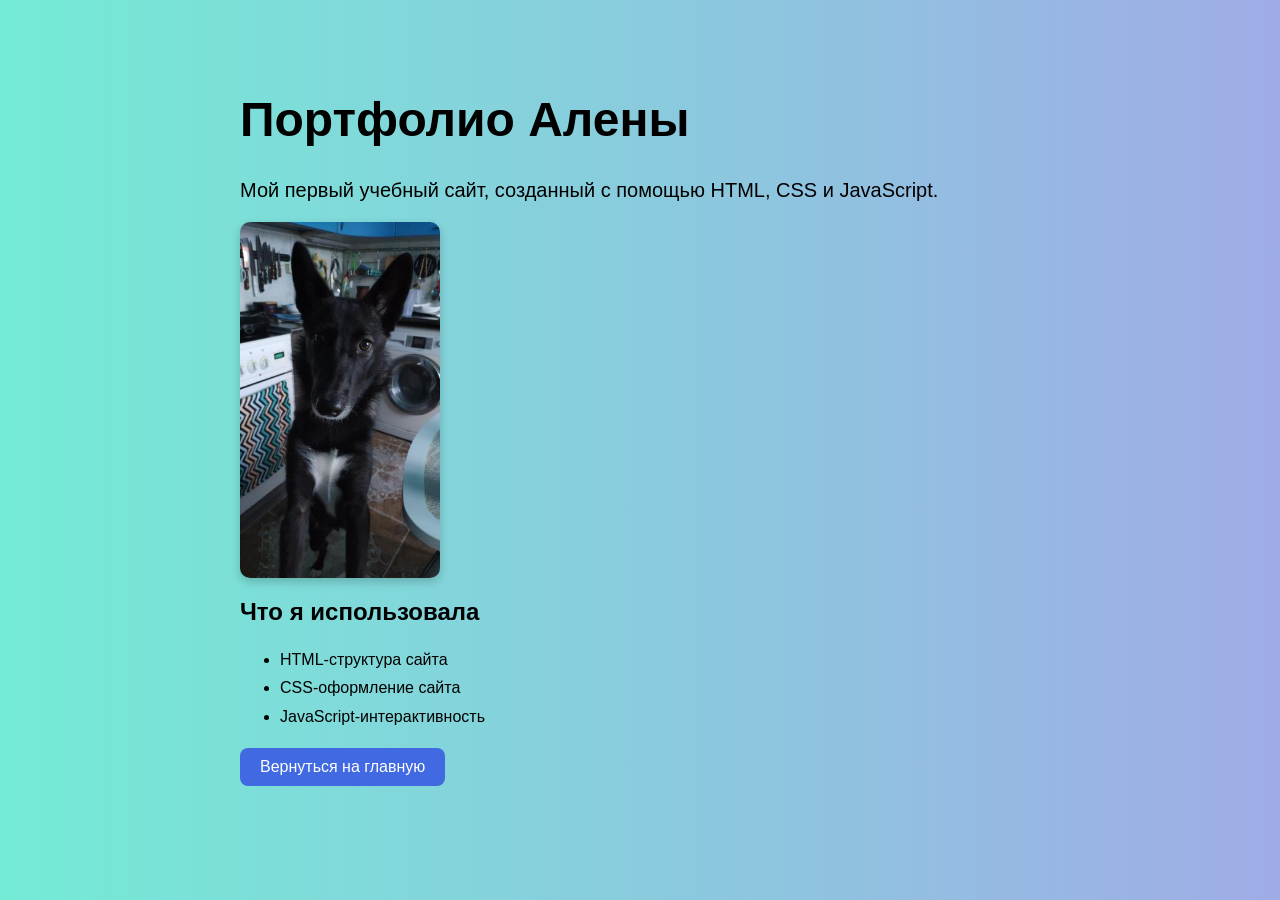
==== project1.html @ 5b077559 "update project page" ====
<DOCTYPE html>
<html lang="ru">
<head>
    <meta charset="UTF-8">
    <title>Мой первый проект</title>
    <link rel="stylesheet" href="style.css">
</head>
<body>
    <div class="project-page">
    <h1>Портфолио Алены</h1>
    <p>Мой первый учебный сайт, созданный с помощью HTML, CSS и JavaScript.</p>
    <img src="47630.jpg" alt="Мой первый проект" class="project-image">
    <h2>Что я использовала</h2>
    <ul class="project-skills">
        <li>HTML-структура сайта</li>
        <li>CSS-оформление сайта</li>
        <li>JavaScript-интерактивность</li>
    </ul>
    <a href="index.html" class="back-button">Вернуться на главную</a>
</div>
</body>
</html>
---- style.css ----
html {
    scroll-behavior: smooth;
}
body {
    margin: 0;
    font-family: Arial, sans-serif;
    background: linear-gradient(to right, #74ebd5, #9face6);
}
nav {
    background: white;
    padding: 15px;
    text-align: center;
}
nav a {
    margin: 20px;
    text-decoration: none;
    color: royalblue;
    font-weight: bold;
}
header {
    display: flex;
    justify-content: center;
    align-items: center;
    gap: 10px;
    padding: 50px 20px;
}
h1 {
    font-size: 48px;
}
p {
    font-size: 20px;
}
button {
    background: royalblue;
    color: white;
    border: none;
    padding: 12px 24px;
    border-radius: 10px;
    cursor: pointer;
    transition: 0.3s;
}
button:hover {
    background: darkblue;
    transform: scale(1.05) translateY(-3px);
}
section {
    background: white;
    margin: 40px auto;
    padding: 30px;
    width: 80%;
    border-radius: 20px;
    box-shadow: 0 10px 25px rgba(0, 0, 0, 0.1);
    transition: 0.3s;
}
section:hover {
    transform: translateY(-5px);
}
footer {
    text-align: center;
    padding: 20px;
    background: #333;
    color: white;
}

.hero-text {
    width: 400px;
}
.hero-text h1 {
    font-size: 40px;
    margin: 0 0 20px 0;
}
.hero-text p {
    margin: 20px 0;
}
header img {
    width: 150px;
    border-radius: 50px;
}
.skills {
    display: flex;
    justify-content: space-between;
    gap: 20px;
    margin-top: 30px;
}
.skill-card {
    flex: 1;
    background: #f8f9ff;
    padding: 20px;
    border-radius: 15px;
    text-align: center;
    box-shadow: 0 5px 15px rgba(0, 0, 0, 0.1);
    transition: 0.3s;
    cursor: pointer;
}
.skill-card:hover {
    transform: translateY(-8px);
    box-shadow: 0 15px 30px rgba(0, 0, 0, 0.15);
}
.skill-card h3 {
    color: royalblue;
    margin-bottom: 15px;
    font-size: 24px;
}
.skill-card p {
    margin: 0;
    color: #555;
}
.progress {
    width: 100%;
    height: 10px;
    background: #ddd;
    border-radius: 10px;
    margin-top: 15px;
    overflow: hidden;
}
.progress-bar {
    height: 100%;
    background: royalblue;
    border-radius: 10px;
    animation: fillBar 2s ease;
    transform-origin: left;
}
.html {
    width: 70%;
}
.css {
    width: 60%;
}
.js {
    width: 30%;
}
@keyframes fillBar {
    from {
        transform: scaleX(0);
    }
    to {
        transform: scaleX(1);
    }
}
.projects {
    display: flex;
    gap: 20px;
    margin-top: 30px;
}
.project-card {
    flex: 1;
    background: #f8f9ff;
    padding: 20px;
    border-radius: 15px;
    text-align: center;
    box-shadow: 0 5px 15px rgba(0,0,0,0.1);
    cursor: pointer;
    transition: 0.3s;
}
.project-card:hover {
    background: #e8f4ff;
    transform: translateY(-5px);
    box-shadow: 0 15px 30px rgba(0,0,0,0.15);
}
.project-card h3 {
    color: royalblye;
}
.project-card p{
    font-size: 16px;
    color: #555;
}
@media (max-width: 768px) {
    header {
        flex-direction: column;
        text-align: center;
    }
    .hero-text {
        width: 100%;
    }
    .skills {
        flex-direction: column;
    }
    nav ul {
        flex-direction: column;
        gap: 10px;
        align-items: center;
    }
    nav li {
        width: 100%;
        text-align: center;
    }
    .project {
        flex-direction: column;
    }
}
#contacts{
    text-align: center;
}
#contacts a {
    color: #4a90e2;
    text-decoration: none;
    font-weight: bold;
    transition: 0.3s;
}
#contacts a:hover {
    color: #2c6ecb;
    text-decoration: underline;
}
.social-links {
    display: flex;
    justify-content: center;
    gap: 50px;
    margin-top: 35px;
}
.social-links a {
    color: royalblue;
    text-decoration: none;
    font-weight: bold;
    transition: 0.3s;
}
.social-links a:hover {
    color: darkblue;
    transform: scale(1.15) translateY(-5px);
}
.contact-button {
    display: inline-block;
    background: royalblue;
    color: white;
    padding: 15px 25px;
    border-radius: 10px;
    text-decoration: none;
    transition: 0.3s;
}
.contact-button:hover {
    background: darkblue;
    transform: scale(1.05) translateY(-3px);
}
.project-button {
    display: inline-block;
    background: royalblue;
    color: white;
    padding: 12px 24px;
    border-radius: 10px;
    text-decoration: none;
    transition: 0.3s;
}
.project-button:hover {
    background: darkblue;
    transform: scale(1.05) translateY(-3px);
}
.project-image {
    width: 200px;
    max-width: 100%;
    height: auto;
    border-radius: 10px;
    box-shadow: 0 4px 10px rgba(0,0,0,0.2);
}
.back-button {
    display: inline-block;
    background: royalblue;
    color: white;
    padding: 10px 20px;
    border-radius: 8px;
    text-decoration: none;
}
.back-button:hover {
    background: darkblue;
    transition: 0.3s;
    transform: scale(1.05);
}
.project-page {
    max-width: 800px;
    margin: 40px auto;
    padding: 20px;
}
.project-skills {
    line-height: 1.8;
}
.project-skills li:hover {
    color: royalblue;
}
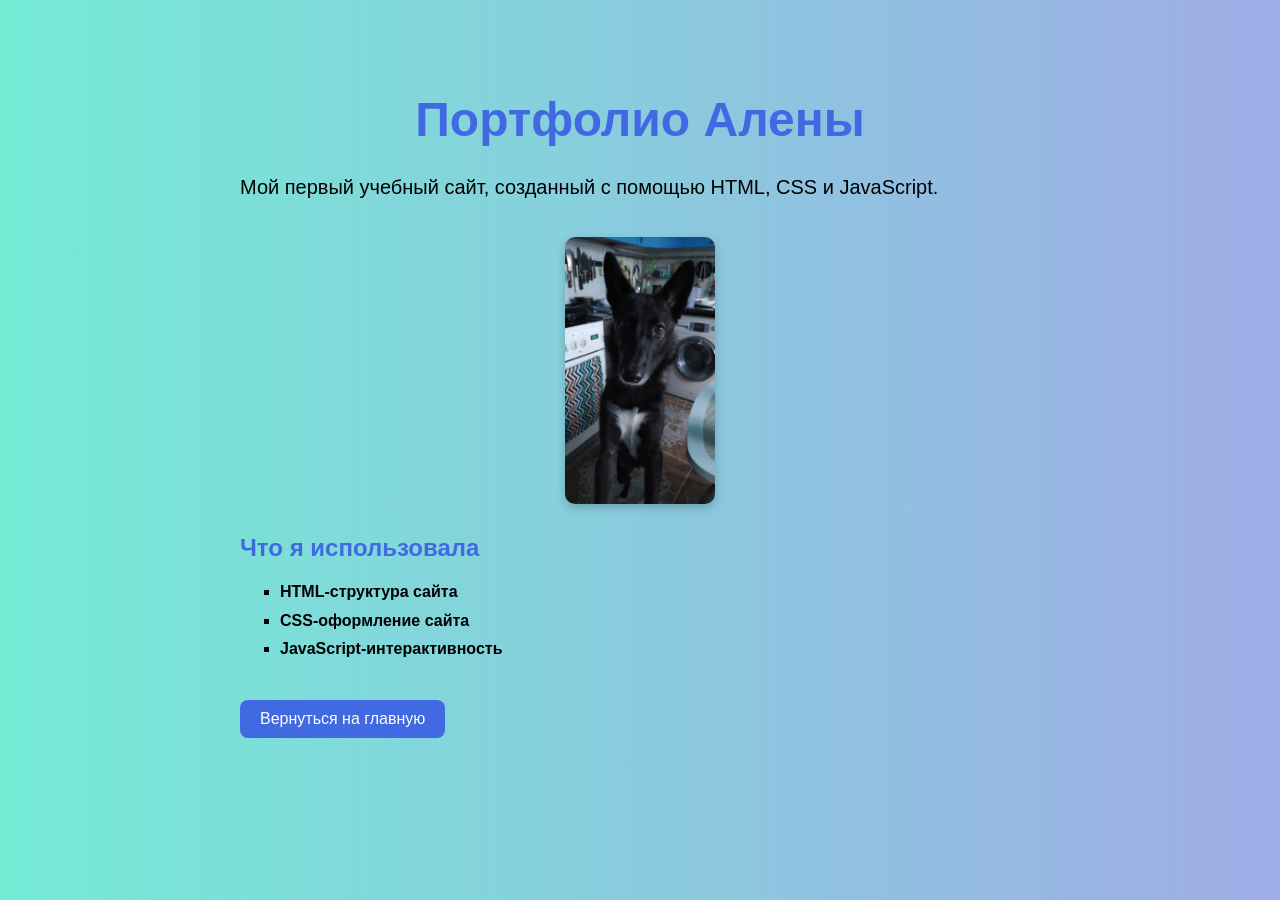
==== commit 9a6fe401: "update project styles" ====
--- a/project1.html
+++ b/project1.html
@@ -7,10 +7,10 @@
 </head>
 <body>
     <div class="project-page">
-    <h1>Портфолио Алены</h1>
-    <p>Мой первый учебный сайт, созданный с помощью HTML, CSS и JavaScript.</p>
+    <h1 class="project-title">Портфолио Алены</h1>
+    <p class="project-description">Мой первый учебный сайт, созданный с помощью HTML, CSS и JavaScript.</p>
     <img src="47630.jpg" alt="Мой первый проект" class="project-image">
-    <h2>Что я использовала</h2>
+    <h2 class="project-subtitle">Что я использовала</h2>
     <ul class="project-skills">
         <li>HTML-структура сайта</li>
         <li>CSS-оформление сайта</li>
--- a/style.css
+++ b/style.css
@@ -244,11 +244,16 @@
     transform: scale(1.05) translateY(-3px);
 }
 .project-image {
-    width: 200px;
+    width: 150px;
     max-width: 100%;
     height: auto;
     border-radius: 10px;
     box-shadow: 0 4px 10px rgba(0,0,0,0.2);
+    display: block;
+    margin-left: auto;
+    margin-right: auto;
+    margin-top: 30px;
+    margin-bottom: 30px;
 }
 .back-button {
     display: inline-block;
@@ -257,6 +262,7 @@
     padding: 10px 20px;
     border-radius: 8px;
     text-decoration: none;
+    margin-top: 20px;
 }
 .back-button:hover {
     background: darkblue;
@@ -270,7 +276,27 @@
 }
 .project-skills {
     line-height: 1.8;
+    list-style-type: square;
+}
+.project-skills li {
+    font-weight: bold;
+    transition: 0.3s;
 }
 .project-skills li:hover {
     color: royalblue;
+    transform: translateX(5px);
+}
+.project-title {
+    color: royalblue;
+    margin-bottom: 20px;
+    text-align: center;
+}
+.project-description {
+    font-size: 20px;
+    line-height: 2;
+}
+.project-subtitle {
+    color: royalblue;
+    margin-top: 30px;
+    margin-bottom: 15px;
 }
